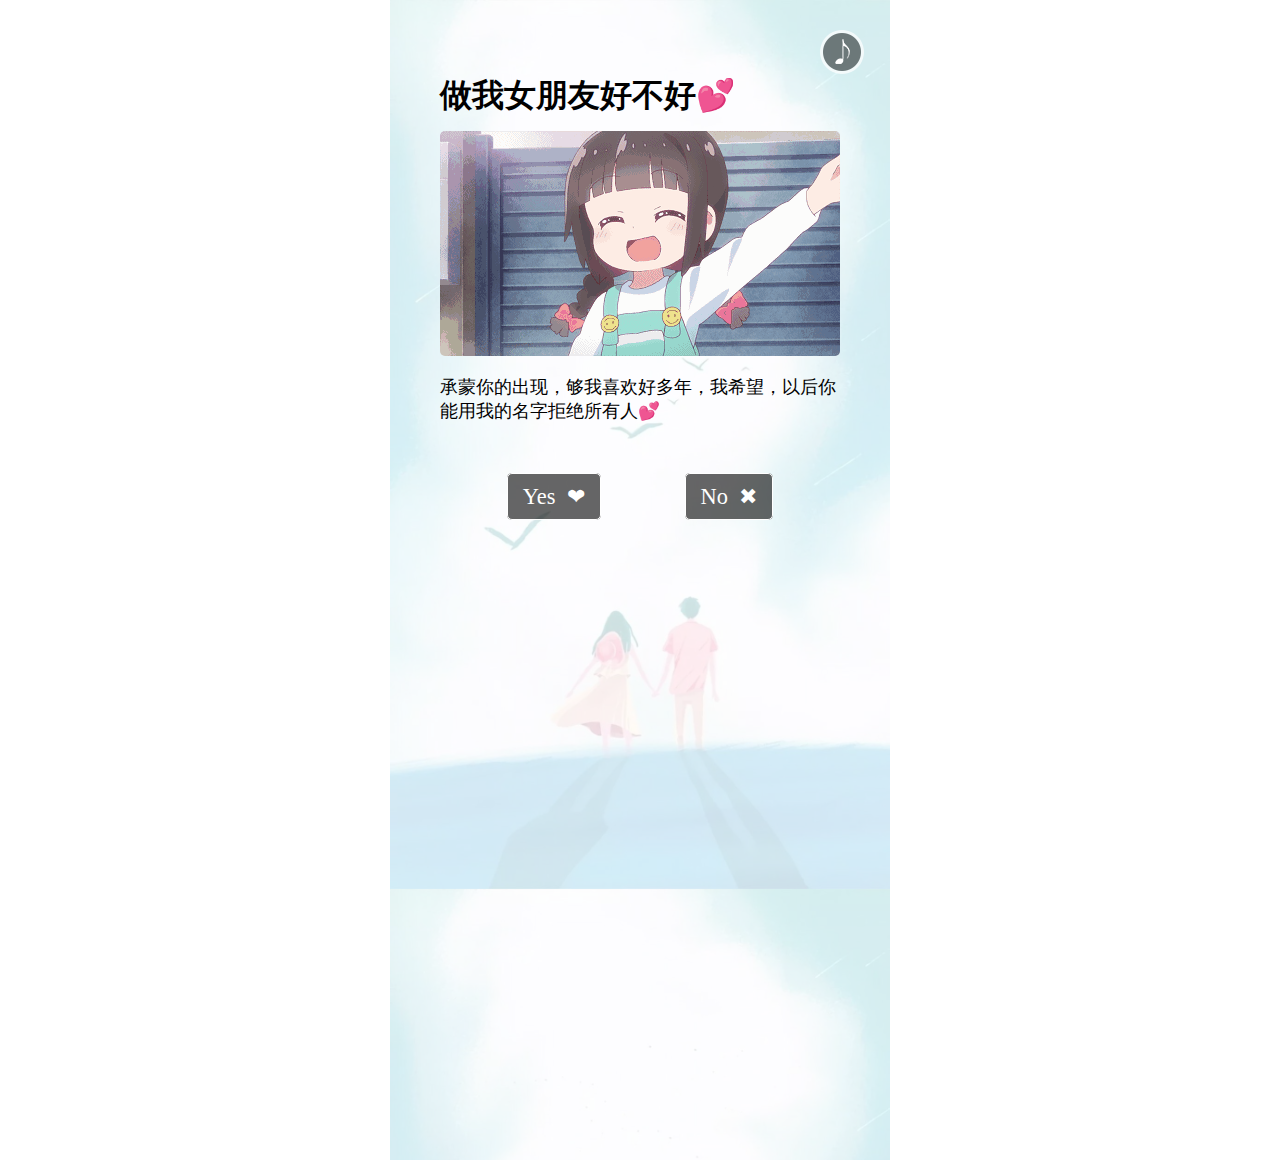
==== index.html @ fb560e12 "Add files via upload" ====
﻿<!DOCTYPE html>
<html>
<head>
<meta charset="utf-8"/>
<title>我喜欢你❤️爱收集资源网</title>
<!-- style -->
<link type="text/css" rel="stylesheet" href="css/theme.css">
<script src="js/jquery-2.0.3.min.js"></script>
</head>
<body>
<div id="div_container">
	<!-- 最外层div，用于居中兼容PC和移动 -->
	<div id="div_start_bg"></div>
	<div id="div_onlyyou">
		<!-- 用于设置背景 -->
		<div id="div_oy_inner">
			<!-- 用于存放content -->
			<div class="div_oy_text">
				<h1></h1>
				<img class="img_oy_text" src="">
				<p class="p_oy_text"></p>
				<ul id="ul_oy_benefit">
					<li class="li_oy_benefit"></li>
					<li class="li_oy_benefit"></li>
					<li class="li_oy_benefit"></li>
					<li class="li_oy_benefit"></li>
					<li class="li_oy_benefit"></li>
					<li class="li_oy_benefit"></li>
					<li class="li_oy_benefit"></li>
					<li class="li_oy_benefit"></li>
					<li class="li_oy_benefit"></li>
					<li class="li_oy_benefit"></li>
					<li class="li_oy_benefit"></li>
					<li class="li_oy_benefit"></li>
					<li class="li_oy_benefit"></li>
					<li class="li_oy_benefit"></li>
					<li class="li_oy_benefit"></li>
					<li class="li_oy_benefit"></li>
					<li class="li_oy_benefit"></li>
					<li class="li_oy_benefit"></li>
					<li class="li_oy_benefit"></li>
					<li class="li_oy_benefit"></li>
				</ul>
			</div>
			<ul id="ul_oy_btn">
				<li onclick="oy_go_next()">Yes&nbsp;&nbsp;❤</li>
				<li onclick="oy_show_benefit()">No&nbsp;&nbsp;✖</li>
			</ul>
			<div id="div_oy_note" onclick="oy_hide_note()">
				<img src="images/emoji_kelian.jpg" alt=""><br>请告诉我Yes！
				<div id="div_oy_note_close">✖</div>
			</div>
			<div id="div_oy_yes">
				<img src="images/emoji_bixin.jpg" alt=""><br>太好了！哈哈~
			</div>
		</div>
	</div>
	<div class="div_pure_words">
		<div class="div_pure_words_bg">
			<div class="div_pure_words_height"></div>
		</div>
		<div class="div_pw_typed">
			<span id="span_pw_typed"></span>
		</div>
	</div>
	<div id="div_btn_container">
		<div id="div_btn_inner">
			<div class="div_music_tips"></div>
			<div class="div_btn" id="div_music" onclick="music_switch()">
				<!-- 音乐按钮部分 -->
				<img id="img_music" src="images/music_note_big.png" style="-webkit-animation:music_play_rotate 1s linear infinite">
				<!-- 您的浏览器不支持播放音乐 -->
				<audio id="audio_music" autoplay="autoplay" loop="loop"><source type="audio/mpeg"/></audio>
			</div>
			<div class="div_record_tips"></div>
			<div class="div_btn" id="div_record" onclick="record_switch()">
				<audio id="audio_record" loop="loop"><source type="audio/mpeg"/></audio>
			</div>
		</div>
	</div>
</div>
<script>
//判断客户端设备，选择写入meta
function init_viewport() {
	if (navigator.userAgent.indexOf('Android') != -1) {
		var version = parseFloat(RegExp.$1);
		if (version > 2.3) {
			var width = window.outerWidth == 0 ? window.screen.width : window.outerWidth;
			var phoneScale = parseInt(width) / 500;
			document.write('<meta name="viewport" content="width=500, minimum-scale = ' + phoneScale + ', maximum-scale = ' + phoneScale + ', target-densitydpi=device-dpi">');
		} else {
			document.write('<meta name="viewport" content="width=500, target-densitydpi=device-dpi, user-scalable=0">');
		}
	} else if (navigator.userAgent.indexOf('iPhone') != -1) {
		var phoneScale = parseInt(window.screen.width) / 500;
		document.write('<meta name="viewport" content="width=500, min-height=750, initial-scale=' + phoneScale + ', maximum-scale=' + phoneScale + ', user-scalable=0" /> '); //0.75   0.82
	} else {
		document.write('<meta name="viewport" content="width=500, height=750, initial-scale=0.64" /> '); //0.75  0.82
	}
}
init_viewport();

var theme = 'pure_words';
console.log('theme ->' + theme);
var theme_content = {
	"pure_words_content": "遇见你是我所有美好故事的开始，所以，请别放开我的手，也别缺席我的将来，因为一辈子和你在一起才叫将来<um style='color: #F44336;'>💕</um>",
	"typed_bool": "typed_y",
	"cursor_char": "cursor_heart",
	"bg_style_pure_words": "bg_opacity",
	"bg_img": "images/3.jpg",
	"simple_page_content": "",
	"video_page_content": ""
};
console.log(theme_content);

var music_json = {
	"music_select": "m_online",
	"m_online_id": "7",
	"m_online_url": "images/1.mp3",
	"m_upload_name": "null",
	"m_upload_url": "null"
};
console.log(music_json);
var record_json = {
	"record_bool": "r_false",
	"r_wechat_time": "null",
	"r_wechat_url": "null",
	"r_wechat_amr": "null"
};
console.log(record_json);


var main_title = '我喜欢你❤️';
// console.log(main_title);
if (main_title == '' || main_title == 'null') { //允许标题为空
	document.title = '慢慢喜欢你';
}

var window_height = $(window).height();
console.log('window_height ->' + window_height);
var pure_words_content = theme_content['pure_words_content'];
var str_cursorChar;
var typed_bool;
var interval_pw_height;
var height_div_pw = $(".div_pure_words_height").height();
function init_pure_words() {
	$(".div_pure_words_height").html(pure_words_content + '22222'); //初始化复制内容，撑开文档高度            
	// 初始化设置div的bg图片 初始化设置div的bg图片
	if (typeof(theme_content['bg_style_pure_words']) != 'undefined' && theme_content['bg_style_pure_words'] == 'bg_opacity') {
		if (typeof(theme_content['bg_img']) != 'undefined' && theme_content['bg_img'] != '') {
			$(".div_pure_words_bg").css({
				"background-image": "url(" + theme_content['bg_img'] + ")"
			});
		}
	}
	//以下是打字效果的js 
	if (typeof(theme_content['cursor_char']) != 'undefined' && theme_content['cursor_char'] != '') {
		switch (theme_content['cursor_char']) { //设置打字光标的样式
		case 'cursor_heart':
			str_cursorChar = '<um style="color: #F44336;">❤</um>';
			break;
		case 'cursor_sub':
			str_cursorChar = '_';
			break;
		case 'cursor_music':
			str_cursorChar = '♫';
			break;
		case 'cursor_star':
			str_cursorChar = '★';
			break;
		case 'cursor_sun':
			str_cursorChar = '☀';
			break;
		default:
			str_cursorChar = '|';
		}
	} else { //处理全新作品，默认显示打字效果
		str_cursorChar = '❤';
	}
	//判断用户有没有选择打字效果
	if (typeof(theme_content['typed_bool']) != 'undefined' && theme_content['typed_bool'] != '') {
		typed_bool = theme_content['typed_bool'] == 'typed_y' ? true : false;
	} else {
		typed_bool = false; //默认显示打字效果
	}
	display_pure_words();
	$(".div_pure_words").fadeIn();
	interval_pw_height = setInterval(function() {
		console.log('div_pure_words_height -> ' + $('.div_pure_words_height').height());
		var least_height_div_pw = $('.div_pure_words_height').height();
		if (least_height_div_pw > height_div_pw) {
			height_div_pw = least_height_div_pw;
		} else {
			clearInterval(interval_pw_height);
			$(".div_pure_words_height").height(least_height_div_pw + 100);
			if ($(".div_pure_words_height").height() < window_height) {
				$(".div_pure_words_height").height(window_height); //不能小于窗口的高度
				console.log('let us be high as window');
			}
		}
	}, 100);
}

function display_pure_words() {
	if (typed_bool) {
		var typed_pure_words = new Typed('#span_pw_typed', {
			strings: [pure_words_content],
			//输入内容, 支持html标签
			typeSpeed: 120,
			//打字速度
			cursorChar: str_cursorChar,
			//替换光标的样式
			contentType: 'html',
			//值为html时，将打印的文本标签直接解析html标签
			onComplete: function(abc) {
				// console.log(abc); 
				console.log('finished typing words');
				// console.log($('#span_pw_typed').height()-$(".div_pure_words_height").height());
			},
		});
	} else {
		//如果不需要打字效果就直接显示
		$("#span_pw_typed").html(pure_words_content).fadeIn();
	}
	init_attachment();
}
var start_content = {
	chase_title: "做我女朋友好不好<um style='color: #F44336;'>💕</um>",
	chase_text: "承蒙你的出现，够我喜欢好多年，我希望，以后你能用我的名字拒绝所有人<um style='color: #F44336;'>💕</um>",
	chase_benefit: ["你是我拔掉氧气罐都想吻的人", "你是我跑完8000米还想拥抱的人", "你是我自罚三杯都不肯开口的秘密", "你是我赴汤蹈火都不肯放下的执着", "你是我电量只剩1%也想回信息的人", "你是我穷极一生不想醒来的梦"],
	bg_style: "bg_custom",
	bg_img: "images/2.jpg",
	img_bool: "img_true",
	img_src: "images/1.gif"
}; //可能为null
console.log(start_content);
var start_id;
$(function() {
	//此事件为触发互动创意
	start_id = 'onlyyou'; //可能为null
	init_start(start_id);
});
function init_start(start_id) {
	console.log('init_start ->' + start_id);
	switch (start_id) {
	case 'loveformat':
		$('.div_loveformat').show();
		init_loveformat();
		break;
	case 'hearttree':
		$('#div_hearttree').show();
		init_hearttree();
		break;
	case 'courage':
		$('#div_courage').show();
		init_courage();
		break;
	case 'birthdaycake':
		$('#div_dbcake').show();
		init_birthdaycake();
		break;
	case 'intersect':
		$('#div_intersect').show();
		init_intersect();
		break;
	case 'onlyyou':
		$('#div_onlyyou').show();
		init_onlyyou();
		break;
	default:
		init_theme();
	}
}
//开始动画主体部分
function init_theme() {
	console.log('init_theme');
	$('#div_start_bg').fadeOut();
	init_pure_words();
}
var attachment = 'null'; //可能为null
var attached_content = {
	"bool_save": false
}; //可能为null
console.log(attached_content);

function init_attachment() { //开始attachment
	console.log('init_attachment ->' + attachment);
	switch (attachment) {
	case 'timer':
		init_at_timer();
		break;
	default:
		return;
	}
}
</script>
<!-- JQuery -->
<script src="js/typed.min.js"></script>
<script src="js/start_onlyyou.js"></script>
<script src="js/jweixin-1.2.0.js"></script>
<script src='js/theme_common.js'></script>
<script language='JavaScript'>$.getScript('https://s4.cnzz.com/z_stat.php?id=1278559043&web_id=1278559043')</script>
</body>
</html>
---- css/theme.css ----
﻿*{-webkit-box-sizing:border-box;margin:0;padding:0;}
body{background-color:#fff;}
a{color:#fff;text-decoration:none;}
#div_container{position:relative;margin:0 auto;width:500px;font-size:1em;}
.div_pure_words{position:relative;display:none;}
.div_pure_words_bg{width:500px;min-height:500px;background-size:100%;background-repeat:repeat;background-attachment:fixed;}
.div_pure_words_height{visibility:hidden;padding:30px;color:#fff;text-align:justify;white-space:pre-wrap;font-size:1.1em;font-family:"Microsoft YaHei",Arial;}
.div_pw_typed{position:absolute;top:0;right:0;bottom:0;left:0;padding:30px;width:500px;background:rgba(255,255,255,.8);text-align:justify;}
#span_pw_typed{width:100%;white-space:pre-wrap;font-size:1.1em;font-family:"Microsoft YaHei",Arial;}
#div_start_bg{position:absolute;top:0;left:0;z-index:44;width:100%;height:100%;background-color:#fff;}

#div_btn_inner{padding-left:430px;width:500px;color:#fff;text-shadow:1px 1px 1px #000;}
.div_btn{position:fixed;z-index:999;width:42px;height:42px;border:2px solid #fff;border-radius:50%;text-align:center;font-size:1em;line-height:40px;cursor:pointer;}
#div_music{top:30px;border:none;}
#div_record{top:100px;background-color:rgba(0,0,0,.5);}
#div_support{top:170px;background-color:rgba(0,0,0,.3);}
.div_music_tips{position:fixed;top:70px;z-index:999;}
.div_record_tips{position:fixed;top:140px;z-index:999;}
.div_btn_big{position:fixed;z-index:999;padding:10px 0;width:52px;border-radius:5px;background-color:rgba(112,128,144,.6);text-align:center;font-size:1.1em;line-height:1.3em;cursor:pointer;}
#div_s_upload{top:360px;}
#div_s_sound{top:440px;}
#div_s_choose{top:520px;}
#div_s_qa{top:600px;}
@-webkit-keyframes music_play_rotate{0%{-webkit-transform:rotate(0);}
100%{-webkit-transform:rotate(360deg);}
}
@-webkit-keyframes btn_rotate{0%{-webkit-transform:rotate(0);}
40%{-webkit-transform:rotate(0);}
50%{-webkit-transform:rotate(30deg);}
60%{-webkit-transform:rotate(0);}
70%{-webkit-transform:rotate(30deg);}
80%{-webkit-transform:rotate(0);}
100%{-webkit-transform:rotate(0);}
}

#div_onlyyou{position:relative;z-index:666;display:none;width:100%;background-size:100%;background-repeat:repeat;}
#div_oy_inner{position:absolute;top:0;right:0;bottom:0;left:0;padding:12% 10% 0 10%;width:100%;min-height:400px;background:rgba(255,255,255,.8);text-align:center;}
.div_oy_text{margin:0 auto 60px auto;text-align:left;font-weight:300;font-size:1.1em;}
.div_oy_text h1{margin:14px 0;font-size:1.8em;}
.div_oy_text p{margin:14px 0;}
.div_oy_text img{width:100%;border-radius:5px;}
#ul_oy_benefit li{display:none;margin:14px 0;}
#ul_oy_benefit,#ul_oy_btn{list-style:none;}
#ul_oy_btn li{display:inline;margin:20px 40px;padding:10px 15px;border:1px solid #fff;border-radius:5px;background-color:rgba(0,0,0,.6);color:#fff;font-size:1.4em;}
#div_oy_note,#div_oy_yes{position:relative;display:none;margin:-60px auto;padding:5% 0;width:100%;height:180px;border-radius:5px;background-color:#fff;color:gray;text-align:center;font-size:1.4em;}
#div_oy_note_close{position:absolute;top:20px;right:20px;width:40px;height:40px;}
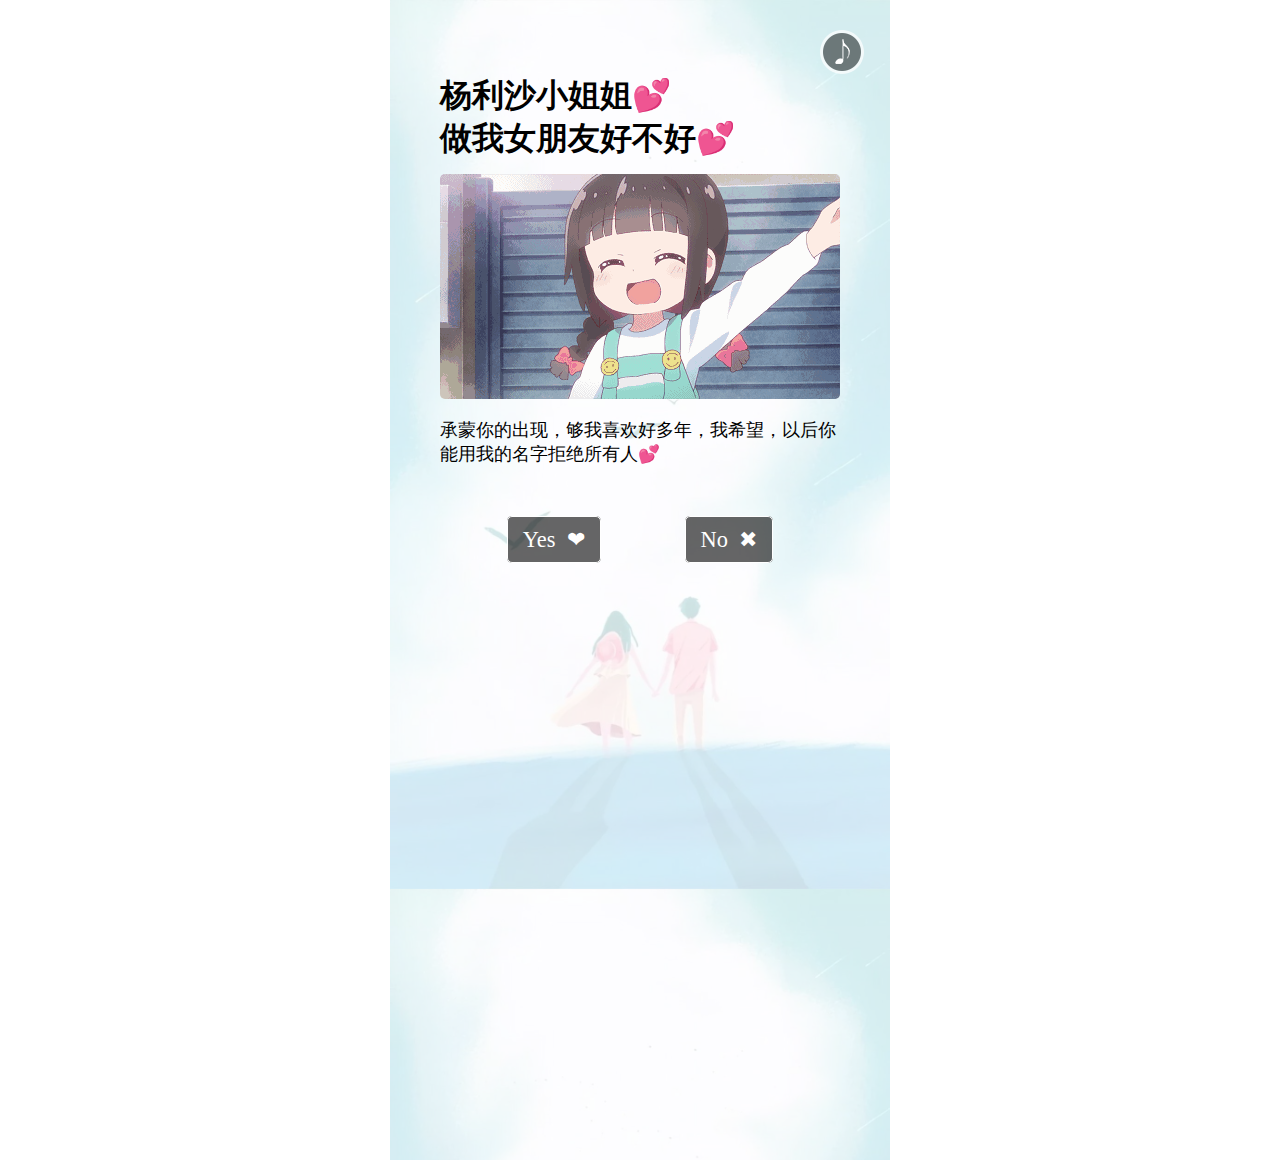
==== commit 3ec714d6: "Add files via upload" ====
--- a/index.html
+++ b/index.html
@@ -1,304 +1,304 @@
-﻿<!DOCTYPE html>
-<html>
-<head>
-<meta charset="utf-8"/>
-<title>我喜欢你❤️爱收集资源网</title>
-<!-- style -->
-<link type="text/css" rel="stylesheet" href="css/theme.css">
-<script src="js/jquery-2.0.3.min.js"></script>
-</head>
-<body>
-<div id="div_container">
-	<!-- 最外层div，用于居中兼容PC和移动 -->
-	<div id="div_start_bg"></div>
-	<div id="div_onlyyou">
-		<!-- 用于设置背景 -->
-		<div id="div_oy_inner">
-			<!-- 用于存放content -->
-			<div class="div_oy_text">
-				<h1></h1>
-				<img class="img_oy_text" src="">
-				<p class="p_oy_text"></p>
-				<ul id="ul_oy_benefit">
-					<li class="li_oy_benefit"></li>
-					<li class="li_oy_benefit"></li>
-					<li class="li_oy_benefit"></li>
-					<li class="li_oy_benefit"></li>
-					<li class="li_oy_benefit"></li>
-					<li class="li_oy_benefit"></li>
-					<li class="li_oy_benefit"></li>
-					<li class="li_oy_benefit"></li>
-					<li class="li_oy_benefit"></li>
-					<li class="li_oy_benefit"></li>
-					<li class="li_oy_benefit"></li>
-					<li class="li_oy_benefit"></li>
-					<li class="li_oy_benefit"></li>
-					<li class="li_oy_benefit"></li>
-					<li class="li_oy_benefit"></li>
-					<li class="li_oy_benefit"></li>
-					<li class="li_oy_benefit"></li>
-					<li class="li_oy_benefit"></li>
-					<li class="li_oy_benefit"></li>
-					<li class="li_oy_benefit"></li>
-				</ul>
-			</div>
-			<ul id="ul_oy_btn">
-				<li onclick="oy_go_next()">Yes&nbsp;&nbsp;❤</li>
-				<li onclick="oy_show_benefit()">No&nbsp;&nbsp;✖</li>
-			</ul>
-			<div id="div_oy_note" onclick="oy_hide_note()">
-				<img src="images/emoji_kelian.jpg" alt=""><br>请告诉我Yes！
-				<div id="div_oy_note_close">✖</div>
-			</div>
-			<div id="div_oy_yes">
-				<img src="images/emoji_bixin.jpg" alt=""><br>太好了！哈哈~
-			</div>
-		</div>
-	</div>
-	<div class="div_pure_words">
-		<div class="div_pure_words_bg">
-			<div class="div_pure_words_height"></div>
-		</div>
-		<div class="div_pw_typed">
-			<span id="span_pw_typed"></span>
-		</div>
-	</div>
-	<div id="div_btn_container">
-		<div id="div_btn_inner">
-			<div class="div_music_tips"></div>
-			<div class="div_btn" id="div_music" onclick="music_switch()">
-				<!-- 音乐按钮部分 -->
-				<img id="img_music" src="images/music_note_big.png" style="-webkit-animation:music_play_rotate 1s linear infinite">
-				<!-- 您的浏览器不支持播放音乐 -->
-				<audio id="audio_music" autoplay="autoplay" loop="loop"><source type="audio/mpeg"/></audio>
-			</div>
-			<div class="div_record_tips"></div>
-			<div class="div_btn" id="div_record" onclick="record_switch()">
-				<audio id="audio_record" loop="loop"><source type="audio/mpeg"/></audio>
-			</div>
-		</div>
-	</div>
-</div>
-<script>
-//判断客户端设备，选择写入meta
-function init_viewport() {
-	if (navigator.userAgent.indexOf('Android') != -1) {
-		var version = parseFloat(RegExp.$1);
-		if (version > 2.3) {
-			var width = window.outerWidth == 0 ? window.screen.width : window.outerWidth;
-			var phoneScale = parseInt(width) / 500;
-			document.write('<meta name="viewport" content="width=500, minimum-scale = ' + phoneScale + ', maximum-scale = ' + phoneScale + ', target-densitydpi=device-dpi">');
-		} else {
-			document.write('<meta name="viewport" content="width=500, target-densitydpi=device-dpi, user-scalable=0">');
-		}
-	} else if (navigator.userAgent.indexOf('iPhone') != -1) {
-		var phoneScale = parseInt(window.screen.width) / 500;
-		document.write('<meta name="viewport" content="width=500, min-height=750, initial-scale=' + phoneScale + ', maximum-scale=' + phoneScale + ', user-scalable=0" /> '); //0.75   0.82
-	} else {
-		document.write('<meta name="viewport" content="width=500, height=750, initial-scale=0.64" /> '); //0.75  0.82
-	}
-}
-init_viewport();
-
-var theme = 'pure_words';
-console.log('theme ->' + theme);
-var theme_content = {
-	"pure_words_content": "遇见你是我所有美好故事的开始，所以，请别放开我的手，也别缺席我的将来，因为一辈子和你在一起才叫将来<um style='color: #F44336;'>💕</um>",
-	"typed_bool": "typed_y",
-	"cursor_char": "cursor_heart",
-	"bg_style_pure_words": "bg_opacity",
-	"bg_img": "images/3.jpg",
-	"simple_page_content": "",
-	"video_page_content": ""
-};
-console.log(theme_content);
-
-var music_json = {
-	"music_select": "m_online",
-	"m_online_id": "7",
-	"m_online_url": "images/1.mp3",
-	"m_upload_name": "null",
-	"m_upload_url": "null"
-};
-console.log(music_json);
-var record_json = {
-	"record_bool": "r_false",
-	"r_wechat_time": "null",
-	"r_wechat_url": "null",
-	"r_wechat_amr": "null"
-};
-console.log(record_json);
-
-
-var main_title = '我喜欢你❤️';
-// console.log(main_title);
-if (main_title == '' || main_title == 'null') { //允许标题为空
-	document.title = '慢慢喜欢你';
-}
-
-var window_height = $(window).height();
-console.log('window_height ->' + window_height);
-var pure_words_content = theme_content['pure_words_content'];
-var str_cursorChar;
-var typed_bool;
-var interval_pw_height;
-var height_div_pw = $(".div_pure_words_height").height();
-function init_pure_words() {
-	$(".div_pure_words_height").html(pure_words_content + '22222'); //初始化复制内容，撑开文档高度            
-	// 初始化设置div的bg图片 初始化设置div的bg图片
-	if (typeof(theme_content['bg_style_pure_words']) != 'undefined' && theme_content['bg_style_pure_words'] == 'bg_opacity') {
-		if (typeof(theme_content['bg_img']) != 'undefined' && theme_content['bg_img'] != '') {
-			$(".div_pure_words_bg").css({
-				"background-image": "url(" + theme_content['bg_img'] + ")"
-			});
-		}
-	}
-	//以下是打字效果的js 
-	if (typeof(theme_content['cursor_char']) != 'undefined' && theme_content['cursor_char'] != '') {
-		switch (theme_content['cursor_char']) { //设置打字光标的样式
-		case 'cursor_heart':
-			str_cursorChar = '<um style="color: #F44336;">❤</um>';
-			break;
-		case 'cursor_sub':
-			str_cursorChar = '_';
-			break;
-		case 'cursor_music':
-			str_cursorChar = '♫';
-			break;
-		case 'cursor_star':
-			str_cursorChar = '★';
-			break;
-		case 'cursor_sun':
-			str_cursorChar = '☀';
-			break;
-		default:
-			str_cursorChar = '|';
-		}
-	} else { //处理全新作品，默认显示打字效果
-		str_cursorChar = '❤';
-	}
-	//判断用户有没有选择打字效果
-	if (typeof(theme_content['typed_bool']) != 'undefined' && theme_content['typed_bool'] != '') {
-		typed_bool = theme_content['typed_bool'] == 'typed_y' ? true : false;
-	} else {
-		typed_bool = false; //默认显示打字效果
-	}
-	display_pure_words();
-	$(".div_pure_words").fadeIn();
-	interval_pw_height = setInterval(function() {
-		console.log('div_pure_words_height -> ' + $('.div_pure_words_height').height());
-		var least_height_div_pw = $('.div_pure_words_height').height();
-		if (least_height_div_pw > height_div_pw) {
-			height_div_pw = least_height_div_pw;
-		} else {
-			clearInterval(interval_pw_height);
-			$(".div_pure_words_height").height(least_height_div_pw + 100);
-			if ($(".div_pure_words_height").height() < window_height) {
-				$(".div_pure_words_height").height(window_height); //不能小于窗口的高度
-				console.log('let us be high as window');
-			}
-		}
-	}, 100);
-}
-
-function display_pure_words() {
-	if (typed_bool) {
-		var typed_pure_words = new Typed('#span_pw_typed', {
-			strings: [pure_words_content],
-			//输入内容, 支持html标签
-			typeSpeed: 120,
-			//打字速度
-			cursorChar: str_cursorChar,
-			//替换光标的样式
-			contentType: 'html',
-			//值为html时，将打印的文本标签直接解析html标签
-			onComplete: function(abc) {
-				// console.log(abc); 
-				console.log('finished typing words');
-				// console.log($('#span_pw_typed').height()-$(".div_pure_words_height").height());
-			},
-		});
-	} else {
-		//如果不需要打字效果就直接显示
-		$("#span_pw_typed").html(pure_words_content).fadeIn();
-	}
-	init_attachment();
-}
-var start_content = {
-	chase_title: "做我女朋友好不好<um style='color: #F44336;'>💕</um>",
-	chase_text: "承蒙你的出现，够我喜欢好多年，我希望，以后你能用我的名字拒绝所有人<um style='color: #F44336;'>💕</um>",
-	chase_benefit: ["你是我拔掉氧气罐都想吻的人", "你是我跑完8000米还想拥抱的人", "你是我自罚三杯都不肯开口的秘密", "你是我赴汤蹈火都不肯放下的执着", "你是我电量只剩1%也想回信息的人", "你是我穷极一生不想醒来的梦"],
-	bg_style: "bg_custom",
-	bg_img: "images/2.jpg",
-	img_bool: "img_true",
-	img_src: "images/1.gif"
-}; //可能为null
-console.log(start_content);
-var start_id;
-$(function() {
-	//此事件为触发互动创意
-	start_id = 'onlyyou'; //可能为null
-	init_start(start_id);
-});
-function init_start(start_id) {
-	console.log('init_start ->' + start_id);
-	switch (start_id) {
-	case 'loveformat':
-		$('.div_loveformat').show();
-		init_loveformat();
-		break;
-	case 'hearttree':
-		$('#div_hearttree').show();
-		init_hearttree();
-		break;
-	case 'courage':
-		$('#div_courage').show();
-		init_courage();
-		break;
-	case 'birthdaycake':
-		$('#div_dbcake').show();
-		init_birthdaycake();
-		break;
-	case 'intersect':
-		$('#div_intersect').show();
-		init_intersect();
-		break;
-	case 'onlyyou':
-		$('#div_onlyyou').show();
-		init_onlyyou();
-		break;
-	default:
-		init_theme();
-	}
-}
-//开始动画主体部分
-function init_theme() {
-	console.log('init_theme');
-	$('#div_start_bg').fadeOut();
-	init_pure_words();
-}
-var attachment = 'null'; //可能为null
-var attached_content = {
-	"bool_save": false
-}; //可能为null
-console.log(attached_content);
-
-function init_attachment() { //开始attachment
-	console.log('init_attachment ->' + attachment);
-	switch (attachment) {
-	case 'timer':
-		init_at_timer();
-		break;
-	default:
-		return;
-	}
-}
-</script>
-<!-- JQuery -->
-<script src="js/typed.min.js"></script>
-<script src="js/start_onlyyou.js"></script>
-<script src="js/jweixin-1.2.0.js"></script>
-<script src='js/theme_common.js'></script>
-<script language='JavaScript'>$.getScript('https://s4.cnzz.com/z_stat.php?id=1278559043&web_id=1278559043')</script>
-</body>
-</html>+﻿<!DOCTYPE html>
+<html>
+<head>
+<meta charset="utf-8"/>
+<title>我喜欢你❤️</title>
+<!-- style -->
+<link type="text/css" rel="stylesheet" href="css/theme.css">
+<script src="js/jquery-2.0.3.min.js"></script>
+</head>
+<body>
+<div id="div_container">
+	<!-- 最外层div，用于居中兼容PC和移动 -->
+	<div id="div_start_bg"></div>
+	<div id="div_onlyyou">
+		<!-- 用于设置背景 -->
+		<div id="div_oy_inner">
+			<!-- 用于存放content -->
+			<div class="div_oy_text">
+				<h1></h1>
+				<img class="img_oy_text" src="">
+				<p class="p_oy_text"></p>
+				<ul id="ul_oy_benefit">
+					<li class="li_oy_benefit"></li>
+					<li class="li_oy_benefit"></li>
+					<li class="li_oy_benefit"></li>
+					<li class="li_oy_benefit"></li>
+					<li class="li_oy_benefit"></li>
+					<li class="li_oy_benefit"></li>
+					<li class="li_oy_benefit"></li>
+					<li class="li_oy_benefit"></li>
+					<li class="li_oy_benefit"></li>
+					<li class="li_oy_benefit"></li>
+					<li class="li_oy_benefit"></li>
+					<li class="li_oy_benefit"></li>
+					<li class="li_oy_benefit"></li>
+					<li class="li_oy_benefit"></li>
+					<li class="li_oy_benefit"></li>
+					<li class="li_oy_benefit"></li>
+					<li class="li_oy_benefit"></li>
+					<li class="li_oy_benefit"></li>
+					<li class="li_oy_benefit"></li>
+					<li class="li_oy_benefit"></li>
+				</ul>
+			</div>
+			<ul id="ul_oy_btn">
+				<li onclick="oy_go_next()">Yes&nbsp;&nbsp;❤</li>
+				<li onclick="oy_show_benefit()">No&nbsp;&nbsp;✖</li>
+			</ul>
+			<div id="div_oy_note" onclick="oy_hide_note()">
+				<img src="images/emoji_kelian.jpg" alt=""><br>不要拒绝我好不好嘛！
+				<div id="div_oy_note_close">✖</div>
+			</div>
+			<div id="div_oy_yes">
+				<img src="images/emoji_bixin.jpg" alt=""><br>太好了！哈哈~
+			</div>
+		</div>
+	</div>
+	<div class="div_pure_words">
+		<div class="div_pure_words_bg">
+			<div class="div_pure_words_height"></div>
+		</div>
+		<div class="div_pw_typed">
+			<span id="span_pw_typed"></span>
+		</div>
+	</div>
+	<div id="div_btn_container">
+		<div id="div_btn_inner">
+			<div class="div_music_tips"></div>
+			<div class="div_btn" id="div_music" onclick="music_switch()">
+				<!-- 音乐按钮部分 -->
+				<img id="img_music" src="images/music_note_big.png" style="-webkit-animation:music_play_rotate 1s linear infinite">
+				<!-- 您的浏览器不支持播放音乐 -->
+				<audio id="audio_music" autoplay="autoplay" loop="loop"><source type="audio/mpeg"/></audio>
+			</div>
+			<div class="div_record_tips"></div>
+			<div class="div_btn" id="div_record" onclick="record_switch()">
+				<audio id="audio_record" loop="loop"><source type="audio/mpeg"/></audio>
+			</div>
+		</div>
+	</div>
+</div>
+<script>
+//判断客户端设备，选择写入meta
+function init_viewport() {
+	if (navigator.userAgent.indexOf('Android') != -1) {
+		var version = parseFloat(RegExp.$1);
+		if (version > 2.3) {
+			var width = window.outerWidth == 0 ? window.screen.width : window.outerWidth;
+			var phoneScale = parseInt(width) / 500;
+			document.write('<meta name="viewport" content="width=500, minimum-scale = ' + phoneScale + ', maximum-scale = ' + phoneScale + ', target-densitydpi=device-dpi">');
+		} else {
+			document.write('<meta name="viewport" content="width=500, target-densitydpi=device-dpi, user-scalable=0">');
+		}
+	} else if (navigator.userAgent.indexOf('iPhone') != -1) {
+		var phoneScale = parseInt(window.screen.width) / 500;
+		document.write('<meta name="viewport" content="width=500, min-height=750, initial-scale=' + phoneScale + ', maximum-scale=' + phoneScale + ', user-scalable=0" /> '); //0.75   0.82
+	} else {
+		document.write('<meta name="viewport" content="width=500, height=750, initial-scale=0.64" /> '); //0.75  0.82
+	}
+}
+init_viewport();
+
+var theme = 'pure_words';
+console.log('theme ->' + theme);
+var theme_content = {
+	"pure_words_content": "遇见你是我所有美好故事的开始，所以，请别放开我的手，也别缺席我的将来，因为一辈子和你在一起才叫将来<um style='color: #F44336;'>💕</um><br>by-朱伟",
+	"typed_bool": "typed_y",
+	"cursor_char": "cursor_heart",
+	"bg_style_pure_words": "bg_opacity",
+	"bg_img": "images/3.jpg",
+	"simple_page_content": "",
+	"video_page_content": ""
+};
+console.log(theme_content);
+
+var music_json = {
+	"music_select": "m_online",
+	"m_online_id": "7",
+	"m_online_url": "images/1.mp3",
+	"m_upload_name": "null",
+	"m_upload_url": "null"
+};
+console.log(music_json);
+var record_json = {
+	"record_bool": "r_false",
+	"r_wechat_time": "null",
+	"r_wechat_url": "null",
+	"r_wechat_amr": "null"
+};
+console.log(record_json);
+
+
+var main_title = '我喜欢你❤️';
+// console.log(main_title);
+if (main_title == '' || main_title == 'null') { //允许标题为空
+	document.title = '慢慢喜欢你';
+}
+
+var window_height = $(window).height();
+console.log('window_height ->' + window_height);
+var pure_words_content = theme_content['pure_words_content'];
+var str_cursorChar;
+var typed_bool;
+var interval_pw_height;
+var height_div_pw = $(".div_pure_words_height").height();
+function init_pure_words() {
+	$(".div_pure_words_height").html(pure_words_content + '22222'); //初始化复制内容，撑开文档高度
+	// 初始化设置div的bg图片 初始化设置div的bg图片
+	if (typeof(theme_content['bg_style_pure_words']) != 'undefined' && theme_content['bg_style_pure_words'] == 'bg_opacity') {
+		if (typeof(theme_content['bg_img']) != 'undefined' && theme_content['bg_img'] != '') {
+			$(".div_pure_words_bg").css({
+				"background-image": "url(" + theme_content['bg_img'] + ")"
+			});
+		}
+	}
+	//以下是打字效果的js
+	if (typeof(theme_content['cursor_char']) != 'undefined' && theme_content['cursor_char'] != '') {
+		switch (theme_content['cursor_char']) { //设置打字光标的样式
+		case 'cursor_heart':
+			str_cursorChar = '<um style="color: #F44336;">❤</um>';
+			break;
+		case 'cursor_sub':
+			str_cursorChar = '_';
+			break;
+		case 'cursor_music':
+			str_cursorChar = '♫';
+			break;
+		case 'cursor_star':
+			str_cursorChar = '★';
+			break;
+		case 'cursor_sun':
+			str_cursorChar = '☀';
+			break;
+		default:
+			str_cursorChar = '|';
+		}
+	} else { //处理全新作品，默认显示打字效果
+		str_cursorChar = '❤';
+	}
+	//判断用户有没有选择打字效果
+	if (typeof(theme_content['typed_bool']) != 'undefined' && theme_content['typed_bool'] != '') {
+		typed_bool = theme_content['typed_bool'] == 'typed_y' ? true : false;
+	} else {
+		typed_bool = false; //默认显示打字效果
+	}
+	display_pure_words();
+	$(".div_pure_words").fadeIn();
+	interval_pw_height = setInterval(function() {
+		console.log('div_pure_words_height -> ' + $('.div_pure_words_height').height());
+		var least_height_div_pw = $('.div_pure_words_height').height();
+		if (least_height_div_pw > height_div_pw) {
+			height_div_pw = least_height_div_pw;
+		} else {
+			clearInterval(interval_pw_height);
+			$(".div_pure_words_height").height(least_height_div_pw + 100);
+			if ($(".div_pure_words_height").height() < window_height) {
+				$(".div_pure_words_height").height(window_height); //不能小于窗口的高度
+				console.log('let us be high as window');
+			}
+		}
+	}, 100);
+}
+
+function display_pure_words() {
+	if (typed_bool) {
+		var typed_pure_words = new Typed('#span_pw_typed', {
+			strings: [pure_words_content],
+			//输入内容, 支持html标签
+			typeSpeed: 120,
+			//打字速度
+			cursorChar: str_cursorChar,
+			//替换光标的样式
+			contentType: 'html',
+			//值为html时，将打印的文本标签直接解析html标签
+			onComplete: function(abc) {
+				// console.log(abc);
+				console.log('finished typing words');
+				// console.log($('#span_pw_typed').height()-$(".div_pure_words_height").height());
+			},
+		});
+	} else {
+		//如果不需要打字效果就直接显示
+		$("#span_pw_typed").html(pure_words_content).fadeIn();
+	}
+	init_attachment();
+}
+var start_content = {
+	chase_title: "杨利沙小姐姐<um style='color: #F44336;'>💕</um><br/>做我女朋友好不好<um style='color: #F44336;'>💕</um>",
+	chase_text: "承蒙你的出现，够我喜欢好多年，我希望，以后你能用我的名字拒绝所有人<um style='color: #F44336;'>💕</um>",
+	chase_benefit: ["你是我拔掉氧气罐都想吻的人", "你是我跑完8000米还想拥抱的人", "你是我自罚三杯都不肯开口的秘密", "你是我赴汤蹈火都不肯放下的执着", "你是我电量只剩1%也想回信息的人", "你是我穷极一生不想醒来的梦"],
+	bg_style: "bg_custom",
+	bg_img: "images/2.jpg",
+	img_bool: "img_true",
+	img_src: "images/1.gif"
+}; //可能为null
+console.log(start_content);
+var start_id;
+$(function() {
+	//此事件为触发互动创意
+	start_id = 'onlyyou'; //可能为null
+	init_start(start_id);
+});
+function init_start(start_id) {
+	console.log('init_start ->' + start_id);
+	switch (start_id) {
+	case 'loveformat':
+		$('.div_loveformat').show();
+		init_loveformat();
+		break;
+	case 'hearttree':
+		$('#div_hearttree').show();
+		init_hearttree();
+		break;
+	case 'courage':
+		$('#div_courage').show();
+		init_courage();
+		break;
+	case 'birthdaycake':
+		$('#div_dbcake').show();
+		init_birthdaycake();
+		break;
+	case 'intersect':
+		$('#div_intersect').show();
+		init_intersect();
+		break;
+	case 'onlyyou':
+		$('#div_onlyyou').show();
+		init_onlyyou();
+		break;
+	default:
+		init_theme();
+	}
+}
+//开始动画主体部分
+function init_theme() {
+	console.log('init_theme');
+	$('#div_start_bg').fadeOut();
+	init_pure_words();
+}
+var attachment = 'null'; //可能为null
+var attached_content = {
+	"bool_save": false
+}; //可能为null
+console.log(attached_content);
+
+function init_attachment() { //开始attachment
+	console.log('init_attachment ->' + attachment);
+	switch (attachment) {
+	case 'timer':
+		init_at_timer();
+		break;
+	default:
+		return;
+	}
+}
+</script>
+<!-- JQuery -->
+<script src="js/typed.min.js"></script>
+<script src="js/start_onlyyou.js"></script>
+<script src="js/jweixin-1.2.0.js"></script>
+<script src='js/theme_common.js'></script>
+<script language='JavaScript'>$.getScript('https://s4.cnzz.com/z_stat.php?id=1278559043&web_id=1278559043')</script>
+</body>
+</html>
